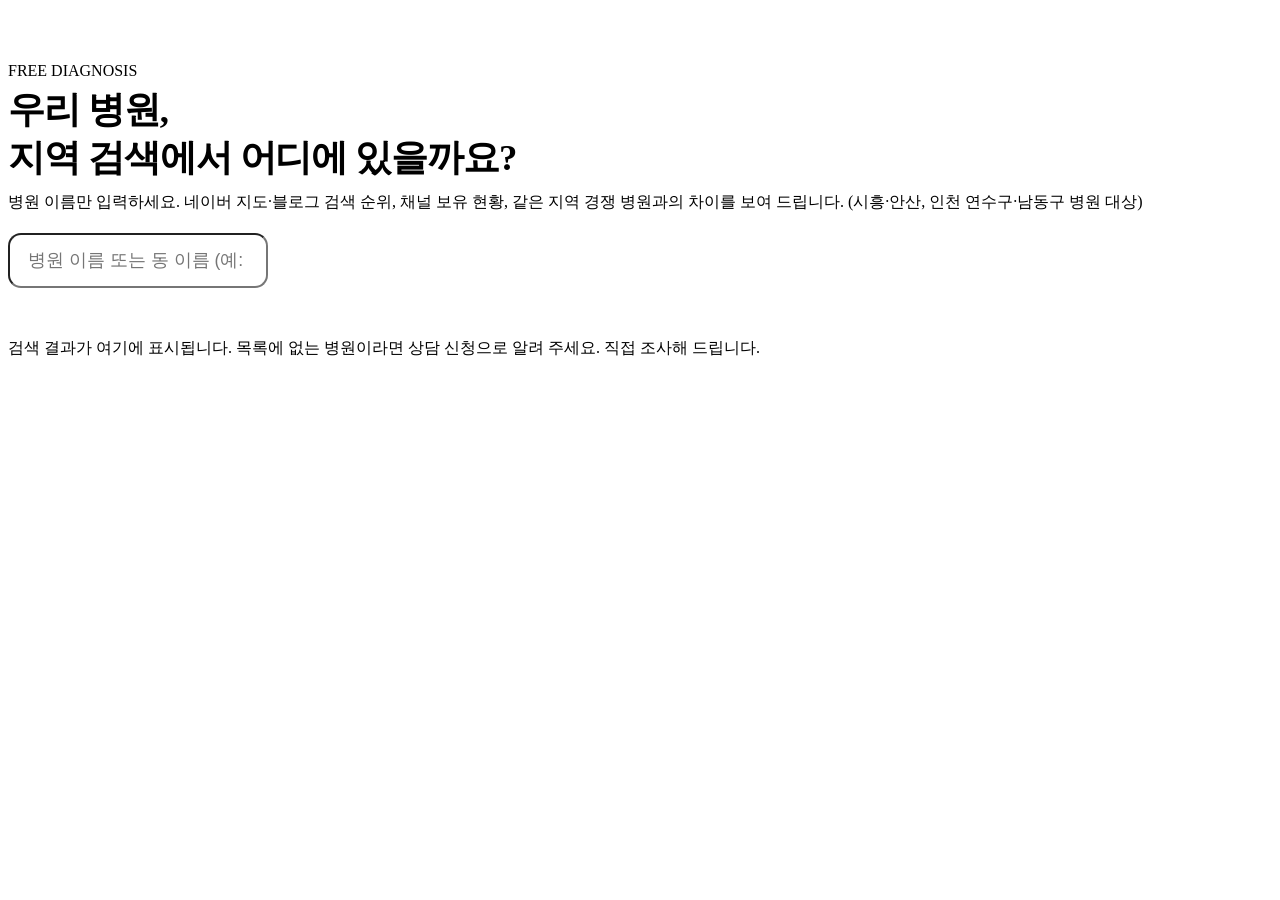
==== diagnose.html @ 6a70dd82 "사이트 페이지 6개 올림" ====
<!doctype html><html lang="ko"><head><meta charset="utf-8"><meta name="viewport" content="width=device-width,initial-scale=1">
<title>무료 진단 | 병원 마케팅 대행</title><link rel="stylesheet" href="assets/style.css"><script src="assets/config.js"></script><script src="assets/diag.js"></script>
<style>.ph{background:var(--bg);padding:54px 0 34px;border-bottom:1px solid var(--line)}.ph h1{font-size:2.3em;line-height:1.3;margin:6px 0 10px;letter-spacing:-.03em}.ph h1 em{font-style:normal;color:var(--ac)}
.sr{position:relative;max-width:620px}.sr input{padding:15px 18px;font-size:1.1em;border-radius:13px}.dd{position:absolute;left:0;right:0;top:100%;background:#fff;border:1px solid var(--line);border-radius:12px;margin-top:6px;box-shadow:0 12px 30px rgba(16,24,40,.12);z-index:5;max-height:380px;overflow:auto}
.dd div{padding:11px 16px;cursor:pointer;border-bottom:1px solid var(--line)}.dd div:hover{background:#f2f4ff}.dd small{color:var(--mu)}</style></head><body>
<div class="ph"><div class="wrap"><div class="eyebrow">FREE DIAGNOSIS</div><h1>우리 병원,<br><em>지역 검색에서 어디에 있을까요?</em></h1><p class="lead" style="margin:0 0 20px">병원 이름만 입력하세요. 네이버 지도·블로그 검색 순위, 채널 보유 현황, 같은 지역 경쟁 병원과의 차이를 보여 드립니다. (시흥·안산, 인천 연수구·남동구 병원 대상)</p>
<div class="sr"><input id="q" placeholder="병원 이름 또는 동 이름 (예: 더예쁨, 배곧 치과, 송도 피부과, 구월동)" autocomplete="off"><div class="dd" id="dd" style="display:none"></div></div></div></div>
<section class="s"><div class="wrap"><div id="out"><p class="mu">검색 결과가 여기에 표시됩니다. 목록에 없는 병원이라면 상담 신청으로 알려 주세요. 직접 조사해 드립니다.</p></div>
<div id="cta" style="display:none;margin-top:22px" class="card"><b>진단 결과로 무엇을 할 수 있을까요?</b><p style="margin-top:4px">필요한 항목만 골라 가격을 확인하거나, 이 진단으로 상담을 신청해 보세요.</p><div style="display:flex;gap:10px;margin-top:12px;flex-wrap:wrap"><a class="btn dark" href="price.html">가격·견적 보기</a><a class="btn" href="index.html#contact" id="goc">이 진단으로 상담 신청</a></div></div></div></section>
<script>
HB.chrome("pub","diagnose.html");let D;const $=id=>document.getElementById(id);
DIAG.load("").then(d=>{D=d;const p=new URLSearchParams(location.search).get("id");if(p){const h=D.hospitals.find(x=>x.id===p);if(h)show(h)}});
function show(h){$("dd").style.display="none";$("q").value=h.name;$("out").innerHTML=DIAG.render(h,D,{blur:true});$("cta").style.display="block";sessionStorage.setItem("hb_quote_text",`[무료 진단 결과] ${h.name} (${h.city} ${h.dong} ${h.dept}) 노출점수 ${h.score.total}/100`)}
$("q").oninput=e=>{if(!D)return;const r=DIAG.find(D.hospitals,e.target.value);const dd=$("dd");if(!r.length){dd.style.display="none";return}dd.style.display="block";dd.innerHTML=r.map(h=>`<div data-id="${h.id}"><b>${HB.esc(h.name)}</b> <small>${h.city} ${HB.esc(h.dong)} · ${h.dept}</small></div>`).join("");dd.querySelectorAll("div").forEach(el=>el.onclick=()=>show(D.hospitals.find(x=>x.id===el.dataset.id)))};
</script></body></html>
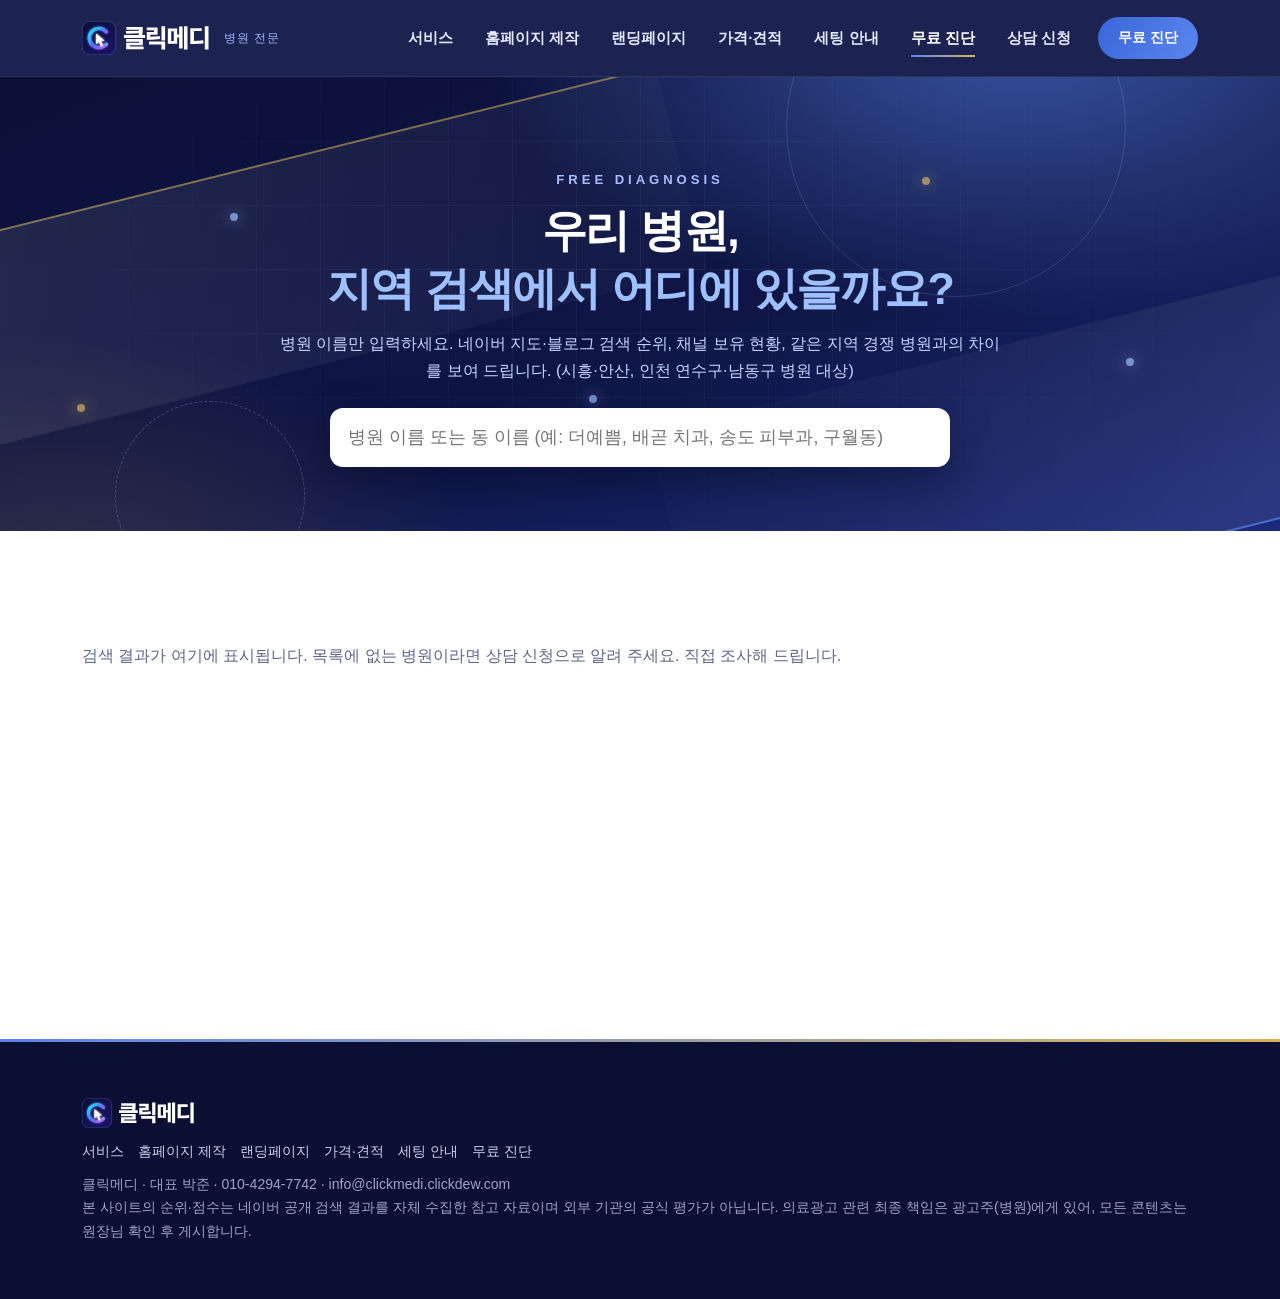
==== commit 93a0bd2a: "로고·파비콘·공유 이미지 적용" ====
--- a/diagnose.html
+++ b/diagnose.html
@@ -2,7 +2,7 @@
 <title>무료 진단 | 병원 마케팅 대행</title><link rel="stylesheet" href="assets/style.css"><script src="assets/config.js"></script><script src="assets/diag.js"></script>
 <style>.ph{background:var(--bg);padding:54px 0 34px;border-bottom:1px solid var(--line)}.ph h1{font-size:2.3em;line-height:1.3;margin:6px 0 10px;letter-spacing:-.03em}.ph h1 em{font-style:normal;color:var(--ac)}
 .sr{position:relative;max-width:620px}.sr input{padding:15px 18px;font-size:1.1em;border-radius:13px}.dd{position:absolute;left:0;right:0;top:100%;background:#fff;border:1px solid var(--line);border-radius:12px;margin-top:6px;box-shadow:0 12px 30px rgba(16,24,40,.12);z-index:5;max-height:380px;overflow:auto}
-.dd div{padding:11px 16px;cursor:pointer;border-bottom:1px solid var(--line)}.dd div:hover{background:#f2f4ff}.dd small{color:var(--mu)}</style></head><body>
+.dd div{padding:11px 16px;cursor:pointer;border-bottom:1px solid var(--line)}.dd div:hover{background:#f2f4ff}.dd small{color:var(--mu)}</style><meta property="og:image" content="https://clickmedi.clickdew.com/assets/img/og.png"><meta property="og:image:width" content="1200"><meta property="og:image:height" content="630"><meta name="twitter:card" content="summary_large_image"><meta name="twitter:image" content="https://clickmedi.clickdew.com/assets/img/og.png"><link rel="icon" type="image/png" sizes="32x32" href="assets/img/favicon-32.png"><link rel="icon" type="image/png" sizes="48x48" href="assets/img/favicon-48.png"><link rel="apple-touch-icon" href="assets/img/apple-touch-icon.png"><meta name="theme-color" content="#0a0f33"></head><body>
 <div class="ph"><div class="wrap"><div class="eyebrow">FREE DIAGNOSIS</div><h1>우리 병원,<br><em>지역 검색에서 어디에 있을까요?</em></h1><p class="lead" style="margin:0 0 20px">병원 이름만 입력하세요. 네이버 지도·블로그 검색 순위, 채널 보유 현황, 같은 지역 경쟁 병원과의 차이를 보여 드립니다. (시흥·안산, 인천 연수구·남동구 병원 대상)</p>
 <div class="sr"><input id="q" placeholder="병원 이름 또는 동 이름 (예: 더예쁨, 배곧 치과, 송도 피부과, 구월동)" autocomplete="off"><div class="dd" id="dd" style="display:none"></div></div></div></div>
 <section class="s"><div class="wrap"><div id="out"><p class="mu">검색 결과가 여기에 표시됩니다. 목록에 없는 병원이라면 상담 신청으로 알려 주세요. 직접 조사해 드립니다.</p></div>
--- a/assets/style.css
+++ b/assets/style.css
@@ -0,0 +1,234 @@
+:root{--ink:#0b1220;--ink2:#1c2740;--mu:#667085;--line:#e4e8f0;--bg:#f6f8fc;--card:#fff;--ac:#2b33b0;--ac2:#4f5bff;--ok:#12a36b;--warn:#b54708;--r:14px}
+*{box-sizing:border-box}
+html{scroll-behavior:smooth}
+body{margin:0;background:#fff;color:var(--ink);font:16px/1.65 "Pretendard",-apple-system,"Apple SD Gothic Neo","Malgun Gothic",sans-serif;-webkit-font-smoothing:antialiased}
+a{color:inherit;text-decoration:none}
+.wrap{max-width:1160px;margin:0 auto;padding:0 22px}
+/* header */
+.hd{position:sticky;top:0;z-index:50;background:rgba(255,255,255,.92);backdrop-filter:blur(10px);border-bottom:1px solid var(--line)}
+.hd .wrap{display:flex;align-items:center;gap:26px;height:64px}
+.logo{font-weight:900;font-size:1.25em;letter-spacing:-.02em;color:var(--ac)}
+.logo small{font-weight:500;color:var(--mu);font-size:.6em;margin-left:6px}
+.nav{display:flex;gap:6px;flex:1}
+.nav a{padding:8px 13px;border-radius:9px;font-weight:600;font-size:.95em;color:#344054}
+.nav a:hover,.nav a.on{background:#eef0ff;color:var(--ac)}
+.btn{white-space:nowrap;display:inline-flex;align-items:center;gap:6px;padding:12px 22px;border-radius:11px;font-weight:700;border:1px solid var(--line);background:#fff;cursor:pointer;font-size:1em;font-family:inherit}
+.btn.dark{background:var(--ink);color:#fff;border-color:var(--ink)}
+.btn.ac{background:var(--ac);color:#fff;border-color:var(--ac)}
+.btn.ghost{background:transparent;color:#fff;border-color:rgba(255,255,255,.4)}
+.btn.sm{padding:7px 13px;font-size:.88em;border-radius:9px}
+.btn:hover{filter:brightness(1.07)}
+/* hero */
+.hero{background:radial-gradient(1200px 500px at 70% -10%,#3b44d6 0,transparent 60%),linear-gradient(160deg,#0b1220,#141c3a 60%,#1b2a6b);color:#fff;padding:84px 0 70px;position:relative;overflow:hidden}
+.pill{display:inline-block;padding:6px 14px;border:1px solid rgba(255,255,255,.25);border-radius:20px;font-size:.85em;color:#cfd6ff;background:rgba(255,255,255,.06)}
+.hero h1{font-size:3em;line-height:1.25;margin:18px 0 14px;letter-spacing:-.03em}
+.hero h1 em{font-style:normal;color:#9fb0ff}
+.hero p{color:#c9d1ee;font-size:1.1em;max-width:620px}
+.hero .cta{display:flex;gap:12px;margin-top:26px;flex-wrap:wrap}
+.stats{display:flex;gap:44px;margin-top:44px;flex-wrap:wrap}
+.stats b{display:block;font-size:2.1em;letter-spacing:-.02em}.stats span{color:#b5bfe6;font-size:.88em}
+.note-d{color:#8f9bd1;font-size:.8em;margin-top:10px}
+/* sections */
+section.s{padding:72px 0}section.s.g{background:var(--bg)}
+.eyebrow{color:var(--ac);font-weight:800;font-size:.85em;letter-spacing:.04em}
+h2.t{font-size:2em;line-height:1.3;margin:6px 0 10px;letter-spacing:-.03em}
+.lead{color:var(--mu);max-width:680px;margin:0 0 28px}
+.grid{display:grid;gap:16px}.g2{grid-template-columns:repeat(auto-fit,minmax(320px,1fr))}.g3{grid-template-columns:repeat(auto-fit,minmax(260px,1fr))}.g4{grid-template-columns:repeat(auto-fit,minmax(210px,1fr))}
+.card{background:var(--card);border:1px solid var(--line);border-radius:var(--r);padding:22px}
+.card h3{margin:0 0 6px;font-size:1.15em}.card p{margin:0;color:var(--mu);font-size:.93em}
+.card .ic{font-size:1.6em;margin-bottom:8px}
+.card ul{margin:10px 0 0;padding:0;list-style:none;font-size:.9em}.card li{padding:4px 0 4px 18px;position:relative;color:#344054}
+.card li::before{content:"✓";position:absolute;left:0;color:var(--ok);font-weight:800}
+.tag{display:inline-block;background:#eef0ff;color:var(--ac);font-weight:700;font-size:.75em;padding:2px 9px;border-radius:10px}
+.price{font-size:1.6em;font-weight:800;color:var(--ink);margin:6px 0}
+.price small{font-size:.5em;color:var(--mu);font-weight:500}
+.cmp{width:100%;border-collapse:collapse;font-size:.92em;background:#fff;border:1px solid var(--line);border-radius:var(--r);overflow:hidden}
+.cmp th,.cmp td{padding:13px 15px;border-bottom:1px solid var(--line);text-align:left;vertical-align:top}
+.cmp th{background:#f2f4fb;font-size:.85em;color:#475467}
+.cmp td.bad{color:#b42318}.cmp td.good{color:#067647;font-weight:600}
+.faq details{background:#fff;border:1px solid var(--line);border-radius:12px;padding:14px 18px;margin-bottom:10px}
+.faq summary{font-weight:700;cursor:pointer}.faq p{color:var(--mu);margin:8px 0 0}
+/* footer + sticky bar */
+.ft{background:#0b1220;color:#9aa6c7;padding:40px 0;font-size:.88em}.ft a{color:#c9d1ee;margin-right:14px}
+.sticky{position:fixed;left:0;right:0;bottom:0;z-index:40;background:#fff;border-top:1px solid var(--line);box-shadow:0 -6px 24px rgba(16,24,40,.08)}
+.sticky .wrap{display:flex;align-items:center;gap:18px;padding-top:12px;padding-bottom:12px}
+.sticky b{display:block}.sticky span{color:var(--mu);font-size:.85em}.sticky .btn{margin-left:auto;white-space:nowrap}
+@media(max-width:800px){.hero h1{font-size:2.1em}.nav{display:none}.sticky span{display:none}.stats{gap:24px}}
+/* inputs */
+input,select,textarea{font:inherit;padding:10px 12px;border:1px solid #cfd6e4;border-radius:10px;background:#fff;color:var(--ink);width:100%}
+textarea{min-height:84px;resize:vertical}label{font-weight:700;font-size:.86em;color:#344054;display:block;margin:10px 0 4px}
+.row2{display:grid;grid-template-columns:1fr 1fr;gap:12px}.row3{display:grid;grid-template-columns:repeat(3,1fr);gap:12px}
+@media(max-width:700px){.row2,.row3{grid-template-columns:1fr}}
+.chip{display:inline-block;padding:2px 9px;border-radius:10px;font-size:.78em;margin:2px 3px 2px 0;white-space:nowrap}
+.chip.on{background:#dcfae6;color:#067647}.chip.off{background:#f2f4f7;color:#98a2b3;text-decoration:line-through}
+svg text{fill:#344054;font-size:12px}
+.mu{color:var(--mu)}.ok{color:var(--ok)}
+.toast{position:fixed;left:50%;bottom:90px;transform:translateX(-50%);background:#101828;color:#fff;padding:10px 20px;border-radius:10px;z-index:99;opacity:0;transition:.25s;pointer-events:none}.toast.show{opacity:1}
+
+/* =========================================================
+   공개 사이트 전용 테마 (body.pub): 네이비 + 블루 + 골드, 모션 그래픽
+   내부 도구(관리자·현장)에는 적용되지 않습니다.
+   ========================================================= */
+body.pub{--ink:#0f1633;--ac:#3a66d8;--ac2:#5b86f0;--bg:#f3f6fc;--navy:#0f1646;--navy2:#1b2a7a;--gold:#d8b45e;--mu:#5d6785;--line:#e1e7f3;overflow-x:hidden}
+/* 진행 막대 */
+.prog{position:fixed;top:0;left:0;height:3px;width:100%;transform-origin:0 0;transform:scaleX(0);background:linear-gradient(90deg,var(--ac2),var(--gold));z-index:200}
+/* 헤더 */
+body.pub .hd{background:rgba(15,22,70,.94);border-bottom:1px solid rgba(255,255,255,.08);backdrop-filter:blur(12px);transition:.3s}
+body.pub .hd .wrap{height:76px;transition:.3s}
+body.pub .hd.sm .wrap{height:60px}body.pub .hd.sm{box-shadow:0 6px 26px rgba(8,12,40,.35)}
+body.pub .logo{color:#fff;font-size:1.3em;display:flex;align-items:baseline}
+body.pub .logo small{color:#9fb4ff;letter-spacing:.06em}
+body.pub .nav{justify-content:flex-end;align-items:center;gap:2px}
+body.pub .nav>a:not(.btn),body.pub .nav .dd1>a{color:#e3e9ff;position:relative;padding:10px 15px;border-radius:0;background:none!important;font-weight:600}
+body.pub .nav>a:not(.btn)::after,body.pub .nav .dd1>a::after{content:"";position:absolute;left:15px;right:15px;bottom:4px;height:2px;background:linear-gradient(90deg,var(--ac2),var(--gold));transform:scaleX(0);transform-origin:left;transition:transform .35s}
+body.pub .nav>a:not(.btn):hover::after,body.pub .nav>a:not(.btn).on::after,body.pub .nav .dd1:hover>a::after,body.pub .nav .dd1>a.on::after{transform:scaleX(1)}
+body.pub .nav>a:hover,body.pub .nav>a.on,body.pub .nav .dd1>a.on,body.pub .nav .dd1:hover>a{color:#fff}
+body.pub .nav .btn.dark{background:linear-gradient(120deg,var(--ac),var(--ac2));border:0;color:#fff;margin-left:10px;border-radius:30px;padding:9px 20px}
+
+.dd1{position:relative}
+.dd1 .sub{position:absolute;left:50%;top:100%;min-width:170px;transform:translate(-50%,12px);opacity:0;visibility:hidden;transition:.25s;background:#fff;border-radius:12px;padding:8px;box-shadow:0 18px 40px rgba(8,12,40,.28)}
+.dd1:hover .sub{opacity:1;visibility:visible;transform:translate(-50%,0)}
+.dd1 .sub a{display:block;padding:10px 14px;border-radius:8px;color:#24305f;font-weight:600;font-size:.92em}.dd1 .sub a:hover{background:#eef3ff;color:var(--ac)}
+.hbg{display:none;margin-left:auto;background:none;border:0;width:42px;height:42px;cursor:pointer;position:relative}
+.hbg i,.hbg i::before,.hbg i::after{content:"";position:absolute;left:9px;right:9px;height:2px;background:#fff;transition:.3s}.hbg i{top:20px}.hbg i::before{left:0;right:0;top:-7px}.hbg i::after{left:0;right:0;top:7px}
+@media(max-width:900px){
+ .hbg{display:block}
+ body.pub .nav{position:fixed;left:0;right:0;top:76px;display:none;flex-direction:column;align-items:stretch;background:var(--navy);padding:10px 20px 20px;max-height:calc(100vh - 76px);overflow:auto}
+ body.pub .nav.open{display:flex}
+ body.pub .nav>a:not(.btn),body.pub .nav .dd1>a{display:block;padding:13px 4px;border-bottom:1px solid rgba(255,255,255,.08)}
+ .dd1 .sub{position:static;opacity:1;visibility:visible;transform:none;background:transparent;box-shadow:none;padding:0 0 6px 14px}.dd1 .sub a{color:#b9c6ff}
+ body.pub .nav .btn.dark{margin:12px 0 0;text-align:center;justify-content:center}
+ body.pub .hd.sm .wrap,body.pub .hd .wrap{height:64px}
+}
+/* 히어로 공통: 네이비 + 움직이는 도형 */
+body.pub .hero,body.pub .ph,body.pub .hhero,body.pub #seo,body.pub .cta2{position:relative;overflow:hidden;isolation:isolate;color:#fff;
+ background:radial-gradient(900px 480px at 80% -10%,rgba(91,134,240,.55),transparent 60%),radial-gradient(700px 400px at 5% 110%,rgba(216,180,94,.16),transparent 60%),linear-gradient(160deg,#0b1038,var(--navy) 55%,var(--navy2))}
+body.pub .ph,body.pub .hhero{text-align:center;padding:92px 0 64px;border:0;min-height:340px;display:flex;align-items:center}
+body.pub .ph>.wrap,body.pub .hhero>.wrap{width:100%}
+body.pub .hhero{padding-bottom:0;align-items:flex-end;min-height:420px}
+body.pub .ph .eyebrow,body.pub .hhero .eyebrow{color:#a9bdff;letter-spacing:.3em;font-size:.82em}
+body.pub .ph h1,body.pub .hhero h1{color:#fff;font-size:2.8em;line-height:1.3;margin:10px 0 14px}
+body.pub .ph h1 em{color:#9fc0ff}
+body.pub .ph .lead,body.pub .ph p,body.pub .hhero p{color:#c9d6ff;margin-left:auto;margin-right:auto}
+body.pub .ph a{color:#9fc0ff!important}
+body.pub .ph .sr{margin:0 auto}
+body.pub .ph .sr input{border:0;box-shadow:0 14px 40px rgba(5,8,34,.45)}
+body.pub .dd{text-align:left;color:var(--ink)}
+.shapes{position:absolute;inset:0;z-index:-1;pointer-events:none;overflow:hidden;will-change:transform}
+.shapes i{position:absolute;display:block}
+.shapes .slab{width:62%;height:46%;left:-8%;top:18%;background:linear-gradient(120deg,rgba(255,255,255,.10),rgba(255,255,255,.02));border-top:2px solid rgba(216,180,94,.55);transform:rotate(-14deg);animation:slab 14s ease-in-out infinite alternate}
+.shapes .slab2{width:58%;height:52%;right:-10%;bottom:-10%;background:linear-gradient(300deg,rgba(255,255,255,.09),rgba(255,255,255,.01));border-bottom:2px solid rgba(91,134,240,.7);transform:rotate(-14deg);animation:slab 17s ease-in-out -5s infinite alternate-reverse}
+.shapes .ring{width:340px;height:340px;border:1px solid rgba(255,255,255,.12);border-radius:50%;right:12%;top:-120px;animation:spin 40s linear infinite}
+.shapes .ring::after{content:"";position:absolute;left:50%;top:-6px;width:12px;height:12px;border-radius:50%;background:var(--gold);box-shadow:0 0 18px var(--gold)}
+.shapes .ring2{width:190px;height:190px;border:1px dashed rgba(159,192,255,.3);border-radius:50%;left:9%;bottom:-60px;animation:spin 28s linear infinite reverse}
+.shapes .dot{width:8px;height:8px;border-radius:50%;background:#9fc0ff;box-shadow:0 0 16px #9fc0ff;opacity:.7;animation:drift 9s ease-in-out infinite}
+.shapes .d1{left:18%;top:30%}.shapes .d2{left:72%;top:22%;animation-delay:-3s;background:var(--gold);box-shadow:0 0 16px var(--gold)}.shapes .d3{left:46%;top:70%;animation-delay:-6s}.shapes .d4{left:88%;top:62%;animation-delay:-2s}.shapes .d5{left:6%;top:72%;animation-delay:-5s;background:var(--gold);box-shadow:0 0 16px var(--gold)}
+.shapes .grid2{inset:0;background-image:linear-gradient(rgba(255,255,255,.05) 1px,transparent 1px),linear-gradient(90deg,rgba(255,255,255,.05) 1px,transparent 1px);background-size:64px 64px;-webkit-mask-image:radial-gradient(ellipse at 50% 40%,#000 10%,transparent 70%);mask-image:radial-gradient(ellipse at 50% 40%,#000 10%,transparent 70%);animation:gridmove 22s linear infinite}
+@keyframes slab{from{transform:rotate(-14deg) translate3d(0,0,0)}to{transform:rotate(-12deg) translate3d(5%,-6%,0)}}
+@keyframes spin{to{transform:rotate(360deg)}}
+@keyframes drift{0%,100%{transform:translate3d(0,0,0) scale(1)}50%{transform:translate3d(24px,-34px,0) scale(1.8)}}
+@keyframes gridmove{to{background-position:64px 64px}}
+/* 메인 히어로 */
+body.pub .hero{min-height:calc(100vh - 76px);display:flex;align-items:center;text-align:center;padding:80px 0 60px}
+body.pub .hero>.wrap{width:100%}
+body.pub .hero h1{font-size:3.5em;line-height:1.22;margin:22px 0 18px}
+body.pub .hero h1 em{background:linear-gradient(90deg,#9fc0ff,#e7d3a0);-webkit-background-clip:text;background-clip:text;color:transparent}
+body.pub .hero p{margin:0 auto;color:#cdd8ff;max-width:640px}
+body.pub .hero .cta{justify-content:center;margin-top:32px}
+body.pub .pill{border-color:rgba(255,255,255,.28);background:rgba(255,255,255,.08);backdrop-filter:blur(6px)}
+body.pub .stats{justify-content:center;gap:16px;margin-top:54px}
+body.pub .stats>div{min-width:190px;flex:1 1 190px;max-width:260px;background:rgba(255,255,255,.07);border:1px solid rgba(255,255,255,.14);border-radius:16px;padding:20px 16px;backdrop-filter:blur(6px)}
+body.pub .stats b{font-size:2.2em;background:linear-gradient(90deg,#fff,#b9ccff);-webkit-background-clip:text;background-clip:text;color:transparent}
+body.pub .note-d{color:#8da0e0}
+/* 히어로 문구 순차 등장 */
+body.pub .hero .pill,body.pub .hero h1,body.pub .hero p,body.pub .hero .cta,body.pub .hero .stats,body.pub .hero .note-d,
+body.pub .ph .eyebrow,body.pub .ph h1,body.pub .ph .lead,body.pub .ph .sr,body.pub .hhero .eyebrow,body.pub .hhero h1,body.pub .hhero p,body.pub .hhero .tabs{animation:heroin .9s cubic-bezier(.2,.7,.2,1) both}
+body.pub .hero .pill,body.pub .ph .eyebrow,body.pub .hhero .eyebrow{animation-delay:.1s}
+body.pub .hero h1,body.pub .ph h1,body.pub .hhero h1{animation-delay:.28s}
+body.pub .hero p,body.pub .ph .lead,body.pub .hhero p{animation-delay:.5s}
+body.pub .hero .cta,body.pub .ph .sr,body.pub .hhero .tabs{animation-delay:.7s}
+body.pub .hero .stats{animation-delay:.9s}body.pub .hero .note-d{animation-delay:1.1s}
+@keyframes heroin{from{opacity:0;transform:translate3d(0,46px,0)}to{opacity:1;transform:none}}
+/* 키워드 흐르는 띠 */
+.band{background:#fff;border-bottom:1px solid var(--line);overflow:hidden;white-space:nowrap;padding:18px 0}
+.band .track{display:inline-flex;animation:marq 38s linear infinite}
+.band span{font-size:1.15em;font-weight:800;color:#c3ccea;letter-spacing:.02em;padding:0 26px;position:relative}
+.band span::after{content:"";position:absolute;right:-4px;top:50%;width:8px;height:8px;margin-top:-4px;border-radius:50%;background:var(--gold)}
+.band:hover .track{animation-play-state:paused}
+@keyframes marq{to{transform:translateX(-50%)}}
+/* 섹션 틀: 가운데 정렬 머리말 */
+body.pub section.s{padding:96px 0;position:relative}
+body.pub section.s.g{background:var(--bg)}
+body.pub section.s>.wrap>.eyebrow,body.pub section.s>.wrap>h2.t,body.pub section.s>.wrap>.lead{text-align:center;margin-left:auto;margin-right:auto}
+body.pub .eyebrow{color:var(--ac);letter-spacing:.24em}
+body.pub section.s>.wrap>.eyebrow::after{content:"";display:block;width:46px;height:3px;margin:12px auto 0;border-radius:3px;background:linear-gradient(90deg,var(--ac),var(--gold))}
+body.pub h2.t{font-size:2.3em;margin:14px 0 14px}
+body.pub .lead{margin-bottom:44px}
+body.pub #seo{padding:100px 0}body.pub #seo .eyebrow{color:#a9bdff}
+body.pub #seo .card{backdrop-filter:blur(6px);transition:.35s}
+/* 카드·표 */
+body.pub .card{border-radius:18px;box-shadow:0 8px 30px rgba(15,22,70,.06);transition:transform .35s cubic-bezier(.2,.7,.2,1),box-shadow .35s,border-color .35s}
+body.pub .card:hover{transform:translateY(-8px);box-shadow:0 22px 50px rgba(30,60,160,.18);border-color:#bfd0fa}
+body.pub .tag{background:#e8efff;color:var(--ac)}
+body.pub .btn{border-radius:12px;transition:transform .25s,box-shadow .25s,filter .25s;position:relative;overflow:hidden}
+body.pub .btn:hover{transform:translateY(-3px);box-shadow:0 12px 28px rgba(30,60,160,.25)}
+body.pub .btn.ac,body.pub .btn.dark{background:linear-gradient(120deg,var(--ac),var(--ac2));border-color:transparent;color:#fff}
+body.pub .btn::before{content:"";position:absolute;top:0;left:-60%;width:40%;height:100%;background:linear-gradient(100deg,transparent,rgba(255,255,255,.4),transparent);transform:skewX(-20deg);transition:left .6s}
+body.pub .btn:hover::before{left:130%}
+body.pub .hero .btn:not(.ghost){background:#fff;color:var(--navy);border-color:#fff}
+body.pub .hero .cta .btn:not(.ghost){animation:pulse 2.6s ease-in-out infinite}
+@keyframes pulse{0%,100%{box-shadow:0 0 0 0 rgba(255,255,255,.45)}50%{box-shadow:0 0 0 16px rgba(255,255,255,0)}}
+body.pub .cmp{border-radius:18px;box-shadow:0 8px 30px rgba(15,22,70,.06);border-collapse:separate;border-spacing:0}
+body.pub .cmp th{background:var(--navy);color:#fff;padding:16px}
+body.pub .faq details{border-radius:16px;transition:.3s;box-shadow:0 4px 16px rgba(15,22,70,.04)}
+body.pub .faq details[open]{border-color:var(--ac2);box-shadow:0 12px 34px rgba(30,60,160,.14)}
+body.pub .faq summary{padding:2px 0}
+body.pub .tier.on{box-shadow:0 14px 40px rgba(58,102,216,.25)}
+body.pub .chip.on{background:#dfe9ff;color:var(--ac)}
+/* 하단 고정바 + 플로팅 버튼 */
+body.pub .sticky{background:rgba(255,255,255,.96);backdrop-filter:blur(10px)}
+.fab{position:fixed;right:18px;bottom:96px;z-index:60;display:flex;flex-direction:column;gap:10px;opacity:0;transform:translateX(90px);transition:.5s cubic-bezier(.2,.7,.2,1)}
+.fab.show{opacity:1;transform:none}
+.fab a,.fab button{width:74px;border:0;border-radius:14px;padding:13px 4px;background:linear-gradient(160deg,var(--ac),var(--ac2));color:#fff;font:700 .78em/1.3 inherit;font-family:inherit;text-align:center;cursor:pointer;box-shadow:0 12px 28px rgba(30,60,160,.4);transition:.3s}
+.fab a:hover,.fab button:hover{transform:translateX(-6px) scale(1.04)}
+.fab b{display:block;font-size:1.5em;line-height:1.1;margin-bottom:3px}
+@media(max-width:700px){.fab{right:10px;bottom:84px}.fab a,.fab button{width:58px;padding:9px 2px}}
+/* 푸터 */
+body.pub .ft{background:#0a0f33;padding:56px 0;border-top:3px solid;border-image:linear-gradient(90deg,var(--ac2),var(--gold)) 1}
+body.pub .ft a{transition:.2s}body.pub .ft a:hover{color:#fff}
+/* 스크롤 등장 모션 */
+html.mo .rv{opacity:0;transition:opacity .9s ease,transform .9s cubic-bezier(.2,.7,.2,1);transition-delay:var(--d,0s);will-change:transform,opacity}
+html.mo .rv-u{transform:translate3d(0,70px,0)}
+html.mo .rv-l{transform:translate3d(-110px,0,0)}
+html.mo .rv-r{transform:translate3d(110px,0,0)}
+html.mo .rv-z{transform:scale(.82)}
+html.mo .rv-d{transform:translate3d(0,-50px,0)}
+html.mo .rv.in{opacity:1;transform:none}
+html.mo tr.rv{transition-property:opacity,transform}
+@media(max-width:700px){html.mo .rv-l,html.mo .rv-r{transform:translate3d(0,60px,0)}}
+@media print{html.mo .rv{opacity:1!important;transform:none!important}.fab,.prog,.shapes{display:none!important}}
+@media (prefers-reduced-motion:reduce){html.mo .rv{opacity:1;transform:none;transition:none}.shapes *,.band .track{animation:none!important}body.pub *{animation-duration:.01ms!important}}
+body.pub #hooks{grid-template-columns:repeat(2,1fr)}
+@media(max-width:800px){body.pub #hooks{grid-template-columns:1fr}}
+body.pub #why .mu,body.pub #seo .wrap>p[style]{text-align:center}
+body.pub .ph .lead,body.pub .ph p.lead{margin:0 auto 24px!important;max-width:720px!important;text-align:center}
+@media(max-width:800px){
+ body.pub .hero h1{font-size:2.15em}
+ body.pub .ph h1,body.pub .hhero h1{font-size:2em}
+ body.pub .hero{padding:56px 0 40px}
+ body.pub .nav>a:not(.btn)::after,body.pub .nav .dd1>a::after{display:none}
+ body.pub section.s{padding:64px 0}
+ body.pub h2.t{font-size:1.7em}
+ .fab a:nth-child(2){display:none}
+ .fab a,.fab button{width:50px;font-size:.7em;padding:8px 2px}
+ body.pub .sticky .btn{padding:10px 14px;font-size:.88em}
+ body.pub .stats>div{min-width:140px}
+}
+/* 진단 검색 목록이 히어로 밖으로 보이게 */
+body.pub .ph{overflow:visible;z-index:6}
+body.pub .ph .sr{position:relative;z-index:30}
+body.pub .ph .dd{z-index:40;max-height:340px;overflow:auto}
+body.pub #out{min-height:300px}
+
+/* 로고 이미지 */
+.logo{display:flex;align-items:center;gap:8px}.logo img{display:block}body.pub .logo{align-items:center}
